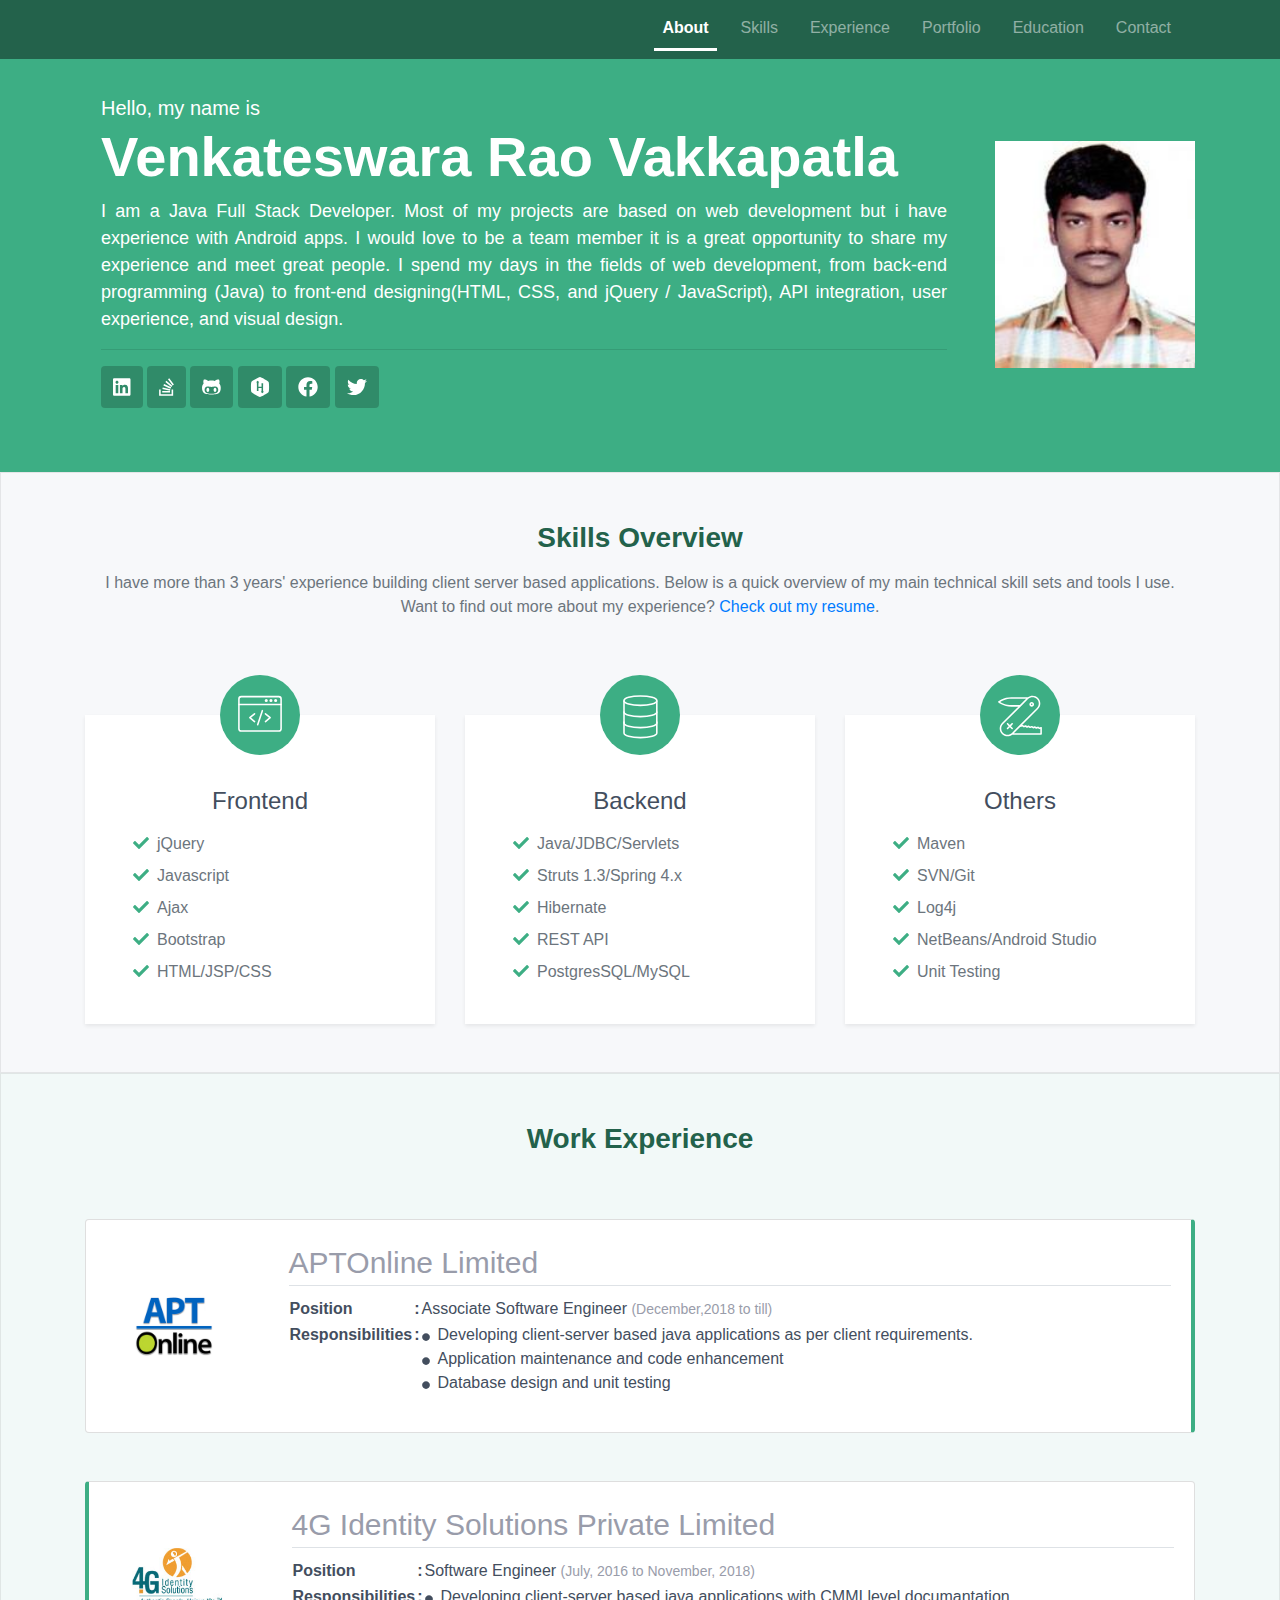
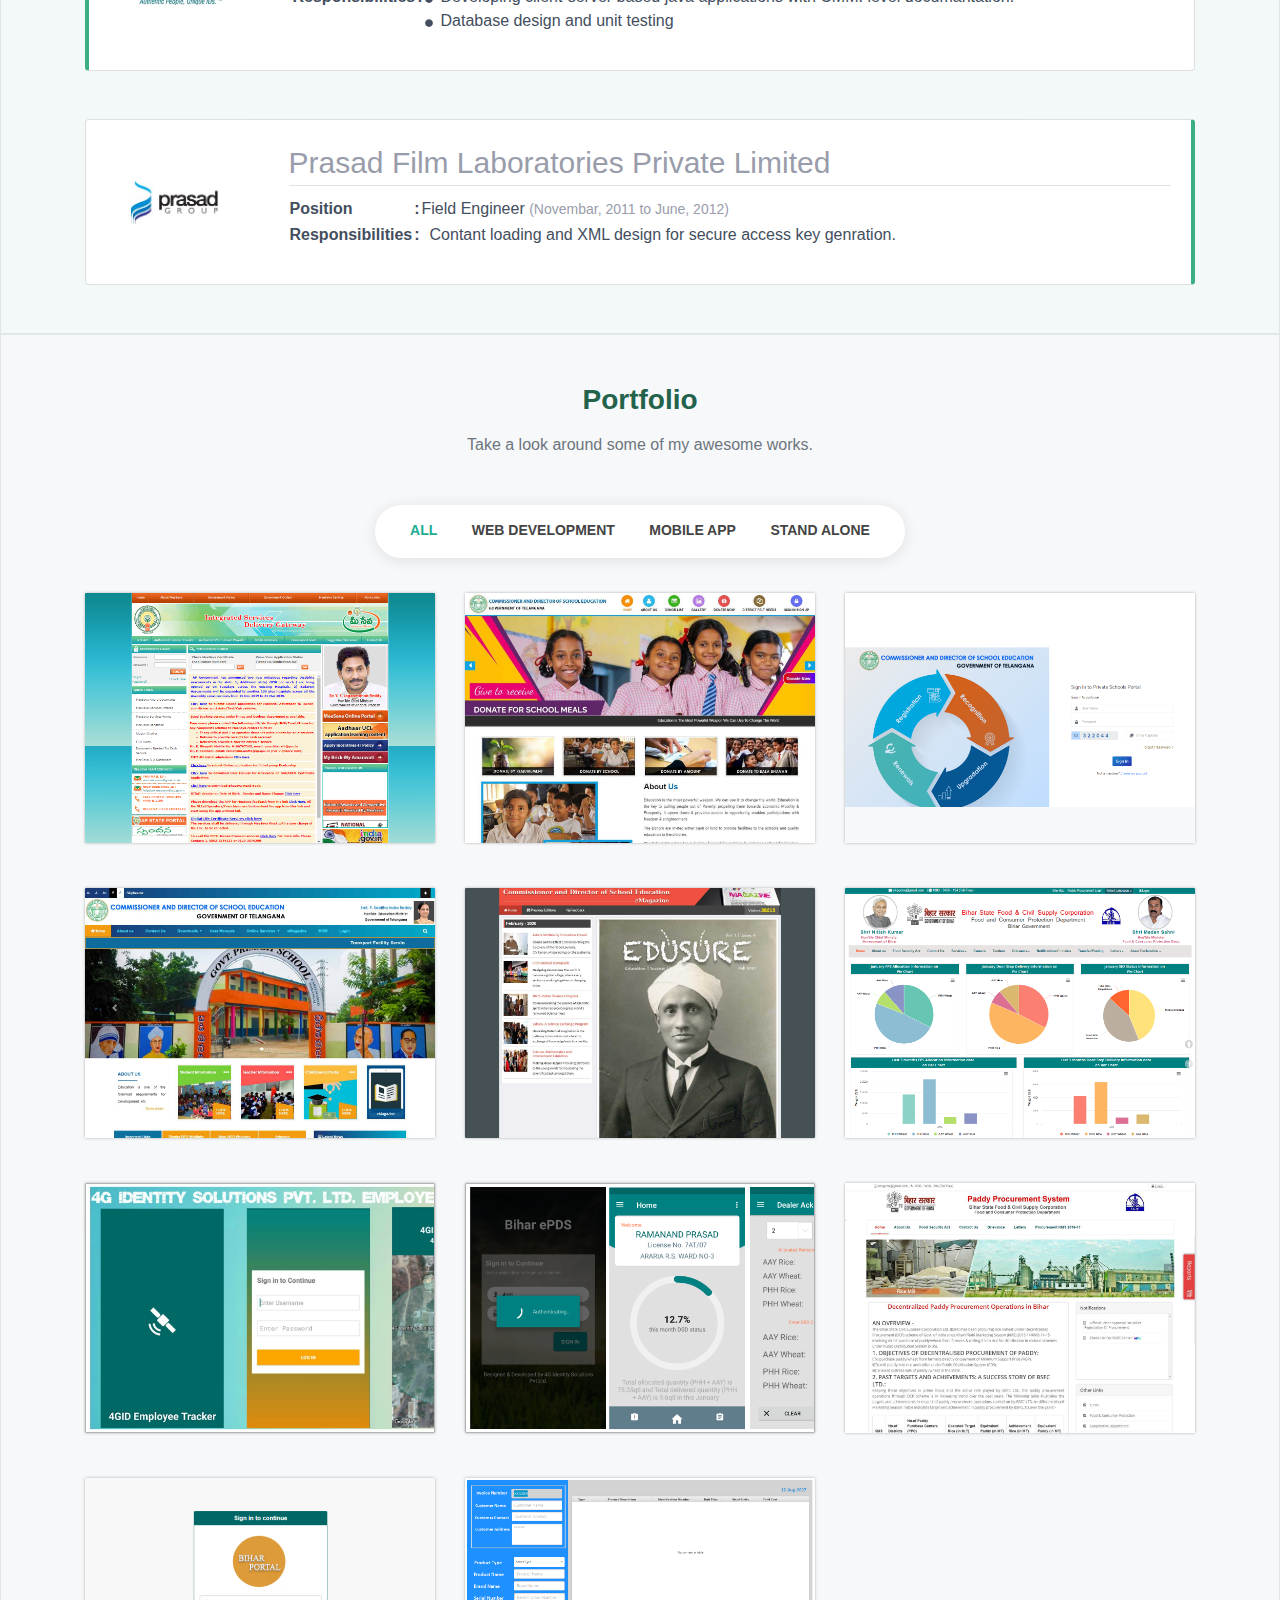
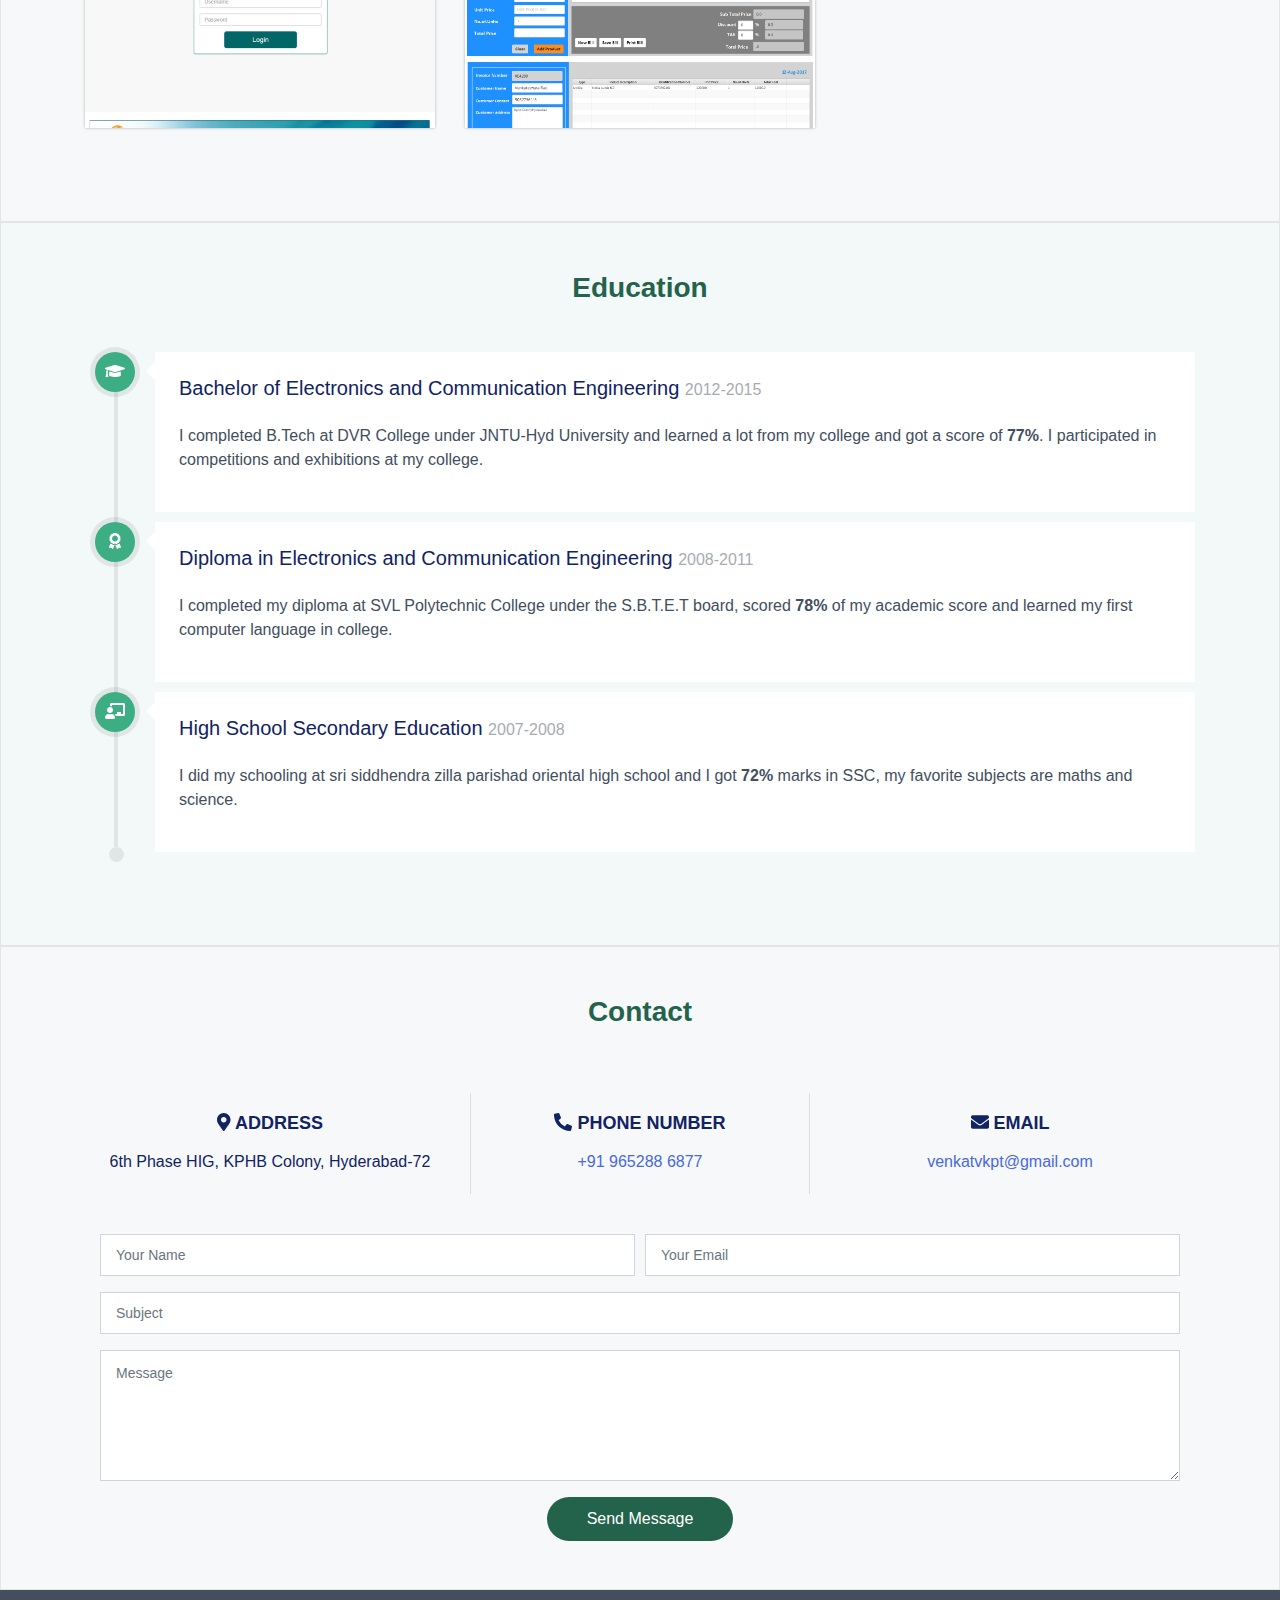
==== index.html @ 672f237b "Online CV 2.0" ====
<!DOCTYPE html>
<html lang="en">
   <head>
      <meta charset="utf-8">
      <meta name="viewport" content="width=device-width, initial-scale=1, shrink-to-fit=no">
      <meta name="description" content="">
      <meta name="author" content="">
      <title>Venkateswara Rao | Java Developer</title>
      <link rel="shortcut icon" href="resources/img/favicon.ico">
      <!-- Bootstrap core CSS -->
      <link href="resources/css/bootstrap.min.css" rel="stylesheet">
      <!-- Custom style -->
      <link href="resources/css/portfolio.css" rel="stylesheet">
      <link href="resources/css/all.min.css" rel="stylesheet">
   </head>
   <body cz-shortcut-listen="true">
      <!-- Navigation Main Header-->
      <nav class="navbar navbar-expand-lg navbar-dark vr-header-drak fixed-top">
         <div class="container">
            <a class="navbar-brand" href="#"></a>
            <button class="navbar-toggler" type="button" data-toggle="collapse" data-target="#navbarResponsive" aria-controls="navbarResponsive" aria-expanded="false" aria-label="Toggle navigation">
            <i class="fas fa-align-left"></i>
            </button>
            <div class="collapse navbar-collapse" id="navbarResponsive">
               <ul class="navbar-nav ml-auto" id="top-menu">
                  <li class="nav-item active  mr-lg-3">
                     <a class="nav-link" href="#about">About
                     </a>
                  </li>
                  <li class="nav-item  mr-lg-3">
                     <a class="nav-link" href="#skills">Skills</a>
                  </li>
                  <li class="nav-item  mr-lg-3">
                     <a class="nav-link" href="#experience">Experience</a>
                  </li>
                  <li class="nav-item  mr-lg-3">
                     <a class="nav-link" href="#portfolio">Portfolio</a>
                  </li>
                  <li class="nav-item  mr-lg-3">
                     <a class="nav-link" href="#education">Education</a>
                  </li>
                  <li class="nav-item  mr-lg-3">
                     <a class="nav-link" href="#contact">Contact</a>
                  </li>
               </ul>
            </div>
         </div>
      </nav>
      <!-- end: Navigation Main Header-->
      <header class="py-5 bg-image-full vr-about-platform" id="about">
         <div class="container">
            <div class="profile-teaser media flex-column flex-md-row">
               <div class="media-body text-center text-md-left mr-5 ml-3">
                  <div class="lead">Hello, my name is</div>
                  <h2 class="mt-0 display-4 font-weight-bold">Venkateswara Rao Vakkapatla</h2>
                  <div class="bio mb-3 ">I am a Java Full Stack Developer. Most of my projects are based on web development but i have experience with Android apps. I would love to be a team member it is a great opportunity to share my experience and meet great people. I spend my days in the fields of web development, from back-end programming (Java) to front-end designing(HTML, CSS, and jQuery / JavaScript), API integration, user experience, and visual design.
                  </div>
                  <!--//bio
                     <a class="vr-btn-on-bg btn font-weight-bold vr-btn-cta mb-3 " href="contact.html">Download CV</a>-->
                  <hr>
                  <a title="@Linkedin" class="vr-btn-on-bg btn font-weight-bold vr-btn-cta mb-3 icon linkedin" href="https://www.linkedin.com/in/venkateswara-rao-vakkapatla-544206109/" target="_blank"><i class="fab fa-linkedin"></i></a>
                  <a title="@Stack Overflow" class="vr-btn-on-bg btn font-weight-bold vr-btn-cta mb-3 icon stack-overflow" href="https://stackoverflow.com/users/6750645/venki-war" target="_blank"><i class="fab fa-stack-overflow"></i></a>
                  <a title="@Github" class="vr-btn-on-bg btn font-weight-bold vr-btn-cta mb-3 icon github" href="https://github.com/venkatvkpt" target="_blank"><i class="fab fa-github-alt" ></i></a>		
                  <a title="@Hackerrank" class="vr-btn-on-bg btn font-weight-bold vr-btn-cta mb-3 icon " href="https://www.hackerrank.com/venkatvkpt" target="_blank"><i class="fab fa-hackerrank"></i></a>
                  <a title="@Facebook" class="vr-btn-on-bg btn font-weight-bold vr-btn-cta mb-3 icon facebook" href="https://www.facebook.com/venky.vakkapatla" target="_blank"><i class="fab fa-facebook"></i></a>
                  <a title="@Twitter" class="vr-btn-on-bg btn font-weight-bold vr-btn-cta mb-3 icon twitter" href="https://twitter.com/venkatkcpd" target="_blank"><i class="fab fa-twitter"></i></a>
               </div>
               <!--//media-body-->
               <img class="img-fluid d-block mx-auto mt-5" src="resources/img/pic.jpg" width="200" alt="">
            </div>
            <!--//profile-teaser-->        
         </div>
         <!--//container-->
      </header>
      <section class="skills-section section py-5 section-oth-bg" id="skills" >
         <div class="container">
            <h3 class="section-title font-weight-bold text-center mb-3">Skills Overview</h3>
            <div class="section-intro mx-auto text-center mb-5 text-secondary">I have more than 3 years' experience building client server based applications. Below is a quick overview of my main technical skill sets and tools I use. Want to find out more about my experience? 
			<a href="resources/cv/VenkateswaraRao_Experienced_CV.pdf" target="_blank">Check out my resume</a>.</div>
            <div class="skills-blocks mx-auto pt-5">
               <div class="row">
                  <div class="skills-block col-12 col-lg-4 mb-5 mb-3 mb-lg-0">
                     <div class="skills-block-inner bg-white shadow-sm py-4 px-5 position-relative">
                        <h4 class="skills-cat text-center mb-3 mt-5">Frontend</h4>
                        <div class="skills-icon-holder position-absolute d-inline-block rounded-circle text-center">
                           <img class="skills-icon" src="resources/img/frontend-icon.svg">
                        </div>
                        <ul class="skills-list list-unstyled text-secondary">
                           <li class="mb-2"><i class="fas fa-check mr-2 text-primary"></i>jQuery</li>
                           <li class="mb-2"><i class="fas fa-check mr-2 text-primary"></i>Javascript</li>
                           <li class="mb-2"><i class="fas fa-check mr-2 text-primary"></i>Ajax</li>
                           <li class="mb-2"><i class="fas fa-check mr-2 text-primary"></i>Bootstrap</li>
                           <li class="mb-2"><i class="fas fa-check mr-2 text-primary"></i>HTML/JSP/CSS</li>
                        </ul>
                     </div>
                     <!--//skills-block-inner-->
                  </div>
                  <!--//skills-block-->
                  <div class="skills-block col-12 col-lg-4 mb-5 mb-3 mb-lg-0">
                     <div class="skills-block-inner bg-white shadow-sm py-4 px-5 position-relative">
                        <h4 class="skills-cat text-center mb-3 mt-5">Backend</h4>
                        <div class="skills-icon-holder position-absolute d-inline-block rounded-circle text-center">
                           <img class="skills-icon" src="resources/img/backend-icon.svg">
                        </div>
                        <ul class="skills-list list-unstyled text-secondary">
                           <li class="mb-2"><i class="fas fa-check mr-2 text-primary"></i>Java/JDBC/Servlets</li>
                           <li class="mb-2"><i class="fas fa-check mr-2 text-primary"></i>Struts 1.3/Spring 4.x</li>
                           <li class="mb-2"><i class="fas fa-check mr-2 text-primary"></i>Hibernate</li>
                           <li class="mb-2"><i class="fas fa-check mr-2 text-primary"></i>REST API</li>
                           <li class="mb-2"><i class="fas fa-check mr-2 text-primary"></i>PostgresSQL/MySQL</li>
                        </ul>
                     </div>
                     <!--//skills-block-inner-->
                  </div>
                  <!--//skills-block-->
                  <div class="skills-block col-12 col-lg-4">
                     <div class="skills-block-inner bg-white shadow-sm py-4 px-5 position-relative">
                        <h4 class="skills-cat text-center mb-3 mt-5">Others</h4>
                        <div class="skills-icon-holder position-absolute d-inline-block rounded-circle text-center">
                           <img class="skills-icon" src="resources/img/other-skills-icon.svg">
                        </div>
                        <ul class="skills-list list-unstyled text-secondary">
                           <li class="mb-2"><i class="fas fa-check mr-2 text-primary"></i>Maven</li>
                           <li class="mb-2"><i class="fas fa-check mr-2 text-primary"></i>SVN/Git</li>
                           <li class="mb-2"><i class="fas fa-check mr-2 text-primary"></i>Log4j</li>
                           <li class="mb-2"><i class="fas fa-check mr-2 text-primary"></i>NetBeans/Android Studio</li>
                           <li class="mb-2"><i class="fas fa-check mr-2 text-primary"></i>Unit Testing</li>
                        </ul>
                     </div>
                     <!--//skills-block-inner-->
                  </div>
                  <!--//skills-block-->
               </div>
               <!--//row-->
            </div>
         </div>
         <!--//container-->
      </section>
      <!--//skills-section-->
      <section class="wrk-section section py-5 section-alt-bg" id="experience">
         <div class="container">
            <h3 class="section-title font-weight-bold text-center mb-3">Work Experience</h3>
            <div class="mx-auto pt-5">
               <div class="card wrk-rgt-border wrk-card">
                  <div class="card-body">
                     <div class="row">
                        <div class="col-12 col-lg-1 img-center">
                           <a href="https://www.aponline.gov.in/" target="_blank">
                           <img width="80px" class="img-fluid d-block mx-auto img-shadow " src="resources/img/office_logo/apt_logo.png" alt=""></a>
                        </div>
                        <div class="col-12 col-lg-10 ml-3">
                           <div class="ofc-title">APTOnline Limited</div>
                           <div>
                              <table >
                                 <tr>
                                    <th>Position </th>
                                    <th> : </th>
                                    <td> Associate Software Engineer <span class="timeline">(December,2018 to till)</span> </td>
                                 <tr>
                                    <th valign="top">Responsibilities </th>
                                    <th valign="top"> : </th>
                                    <td>
                                       <ul class=" list-unstyled ">
                                          <li class="mb-0"><i class="fas fa-circle mr-2 " style="font-size:8px"></i>Developing client-server based java applications as per client requirements.</li>
                                          <li class="mb-0"><i class="fas fa-circle mr-2 " style="font-size:8px"></i>Application maintenance and code enhancement</li>
                                          <li class="mb-0"><i class="fas fa-circle mr-2 " style="font-size:8px"></i>Database design and unit testing</li>
                                       </ul>
                                    </td>
                              </table>
                           </div>
                        </div>
                     </div>
                  </div>
               </div>
               <!--//apt online details-->
               <div class="card mt-5 wrk-lft-border wrk-card">
                  <div class="card-body">
                     <div class="row">
                        <div class="col-12 col-lg-1 img-center">
                           <a href="https://4gid.com/" target="_blank">
                           <img  width="100px" class="img-fluid d-block mx-auto img-shadow" src="resources/img/office_logo/4gid_logo.jpg" alt=""></a>
                        </div>
                        <div class=" col-12 col-lg-10 ml-3">
                           <div class="ofc-title">4G Identity Solutions Private Limited</div>
                           <div>
                              <table >
                                 <tr>
                                    <th>Position </th>
                                    <th> : </th>
                                    <td> Software Engineer <span class="timeline">(July, 2016 to November, 2018)</span> </td>
                                 <tr>
                                    <th valign="top">Responsibilities </th>
                                    <th valign="top"> : </th>
                                    <td>
                                       <ul class=" list-unstyled ">
                                          <li class="mb-0"><i class="fas fa-circle mr-2 " style="font-size:8px"></i>Developing client-server based java applications with CMMI level documantation.</li>
                                          <li class="mb-0"><i class="fas fa-circle mr-2 " style="font-size:8px"></i>Database design and unit testing</li>
                                       </ul>
                                    </td>
                              </table>
                           </div>
                        </div>
                     </div>
                  </div>
               </div>
               <!--//4GID details-->
               <div class="card mt-5 wrk-rgt-border wrk-card">
                  <div class="card-body">
                     <div class="row">
                        <div class=" col-12 col-lg-1 img-center">
                           <a href="http://www.prasadcorp.com/" target="_blank">
                           <img  width="100px" class="img-fluid d-block mx-auto img-shadow" src="resources/img/office_logo/pxd_logo.jpg" alt=""></a>
                        </div>
                        <div class=" col-12 col-lg-10 ml-3">
                           <div class="ofc-title">Prasad Film Laboratories Private Limited</div>
                           <div>
                              <table >
                                 <tr>
                                    <th>Position </th>
                                    <th> : </th>
                                    <td>Field Engineer <span class="timeline">(Novembar, 2011 to June, 2012)</span></td>
                                 <tr>
                                    <th valign="top">Responsibilities </th>
                                    <th valign="top"> : </th>
                                    <td>
                                       <ul class=" list-unstyled ">
                                          <li class="mb-0"><i class="mr-2 " style="font-size:8px"></i>Contant loading and XML design for secure access key genration.</li>
                                       </ul>
                                    </td>
                              </table>
                           </div>
                        </div>
                     </div>
                  </div>
               </div>
               <!--//PXD details-->
            </div>
         </div>
         <!--//container-->
      </section>
      <!--//experience-section-->
      <!-- ======= Portfolio Section ======= -->
      <section class="projects-section section py-5 section-oth-bg portfolio" id="portfolio">
         <div class="container">
            <h3 class="section-title font-weight-bold text-center mb-3">Portfolio</h3>
            <div class="section-intro mx-auto text-center mb-5 text-secondary">Take a look around some of my awesome works.</div>
            <div class="row" data-aos="fade-up">
               <div class="col-lg-12 d-flex justify-content-center">
                  <ul id="portfolio-flters">
                     <li data-filter="*" class="filter-active">All</li>
                     <li data-filter=".filter-web">Web Development</li>
                     <li data-filter=".filter-app">Mobile App</li>
                     <li data-filter=".filter-stand">Stand Alone</li>
                  </ul>
               </div>
            </div>
            <div class="row portfolio-container" data-aos="fade-up">
               <div class="row" >
                  <div class="col-sm-6 col-md-4 col-xs-12 portfolio-item filter-web" onclick="openProjectModel('workeDistrict')">
                     <div class=" scaler-blink scale-anm " >
                        <div id="EDS" class="screen box1" data-duration="500">
                           <img src="resources/img/portofilo/MSED.png" alt="Meeseva">
                           <h3 class="title" >eDistrict (Meeseva)</h3>
                           <ul class="icon">
                              <li><a onclick="openProjectModel('workeDistrict')" title="Click here for view info"><i class="fa fa-search"></i></a></li>
                           </ul>
                        </div>
                     </div>
                  </div>
                  <div class="col-sm-6 col-md-4 col-xs-12 portfolio-item filter-web" onclick="openProjectModel('workCSRISR')" >
                     <div class="scaler-blink scale-anm ">
                        <div class="screen box1" id="CSR" data-duration="8000">
                           <img src="resources/img/portofilo/ISRCSR.jpg" alt="CSR ISR">
                           <h3 class="title" >CSR ISR (Donor Corner)</h3>
                           <ul class="icon">
                              <li><a onclick="openProjectModel('workCSRISR')" title="Click here for view info"><i class="fa fa-search"></i></a></li>
                           </ul>
                        </div>
                     </div>
                  </div>
                  <div class="col-sm-6 col-md-4 col-xs-12 portfolio-item filter-web" onclick="openProjectModel('workPSP')">
                     <div class="scaler-blink scale-anm">
                        <div class="screens box1" id="PSP" data-duration="500">
                           <img src="resources/img/portofilo/PSP.png" alt="PSP">
                           <h3 class="title" >Private School Permissions</h3>
                           <ul class="icon">
                              <li><a onclick="openProjectModel('workPSP')" title="Click here for view info"><i class="fa fa-search"></i></a></li>
                           </ul>
                        </div>
                     </div>
                  </div>
               </div>
               <div class="row" >
                  <div class="col-sm-6 col-md-4 col-xs-12 portfolio-item filter-web" onclick="openProjectModel('workTIS')">
                     <div class=" scaler-blink scale-anm ">
                        <div class="screens box1" id="TIS" data-duration="500">
                           <img src="resources/img/portofilo/TIS.jpg" alt="TIS">
                           <h3 class="title" >Teachers Information System</h3>
                           <ul class="icon">
                              <li><a onclick="openProjectModel('workTIS')" title="Click here for view info"><i class="fa fa-search"></i></a></li>
                           </ul>
                        </div>
                     </div>
                  </div>
                  <div class="col-sm-6 col-md-4 col-xs-12 portfolio-item filter-web" onclick="openProjectModel('workEMZ')">
                     <div class=" scaler-blink scale-anm ">
                        <div class="screen box1" id="EMZ" data-duration="500">
                           <img src="resources/img/portofilo/EMZ.jpg" alt="eMagazine">
                           <h3 class="title" >eMagazine</h3>
                           <ul class="icon">
                              <li><a onclick="openProjectModel('workEMZ')" title="Click here for view info"><i class="fa fa-search"></i></a></li>
                           </ul>
                        </div>
                     </div>
                  </div>
                  <!-- 4G Work-->
                  <div class="col-sm-6 col-md-4 col-xs-12 portfolio-item filter-web" onclick="openProjectModel('workEPDS')" >
                     <div class="scaler-blink scale-anm ">
                        <div class="screen box1" id="EPDS" data-duration="2500">
                           <img src="resources/img/portofilo/EPDS.png" alt="EPDS">
                           <h3 class="title" >ePDS</h3>
                           <ul class="icon">
                              <li><a onclick="openProjectModel('workEPDS')" title="Click here for view info"><i class="fa fa-search"></i></a></li>
                           </ul>
                        </div>
                     </div>
                  </div>
               </div>
               <div class="row" >
                  <div class="col-sm-6 col-md-4 col-xs-12 portfolio-item filter-app" onclick="openProjectModel('workTrackAPP')">
                     <div class="scaler-blink scale-anm ">
                        <div class="scn-hrntl box1" id="TRKAA" data-duration="2500">
                           <img src="resources/img/portofilo/TRACKAPP.jpg" alt="Track Android App" />
                           <h3 class="title" >Tracking Android App</h3>
                           <ul class="icon">
                              <li><a onclick="openProjectModel('workTrackAPP')" title="Click here for view info"><i class="fa fa-search"></i></a></li>
                           </ul>
                        </div>
                     </div>
                  </div>
                  <div class="col-sm-6 col-md-4 col-xs-12 portfolio-item filter-app" onclick="openProjectModel('workPDSAPP')">
                     <div class="scaler-blink scale-anm ">
                        <div class="scn-hrntl box1" id="EPDSAA" data-duration="2500">
                           <img src="resources/img/portofilo/PDSAPP.png" alt="ePDS Android App" />
                           <h3 class="title" >ePDS Android App</h3>
                           <ul class="icon">
                              <li><a onclick="openProjectModel('workPDSAPP')" title="Click here for view info"><i class="fa fa-search"></i></a></li>
                           </ul>
                        </div>
                     </div>
                  </div>
                  <div class="col-sm-6 col-md-4 col-xs-12 portfolio-item filter-web" onclick="openProjectModel('workPPS')">
                     <div class="scaler-blink scale-anm ">
                        <div class="screen box1" id="PPS" data-duration="4000">
                           <img src="resources/img/portofilo/PPS.jpg" alt="PPS">
                           <h3 class="title" >Paddy Procurement</h3>
                           <ul class="icon">
                              <li><a onclick="openProjectModel('workPPS')" title="Click here for view info"><i class="fa fa-search"></i></a></li>
                           </ul>
                        </div>
                     </div>
                  </div>
               </div>
               <div class="row" >
                  <div class="col-sm-6 col-md-4 col-xs-12 portfolio-item filter-web" onclick="openProjectModel('workEMS')" >
                     <div class="scaler-blink scale-anm ">
                        <div class="screen box1" id="EMS" data-duration="3000">
                           <img src="resources/img/portofilo/EMS.png" alt="EMS">
                           <h3 class="title" >Employee Management</h3>
                           <ul class="icon">
                              <li><a onclick="openProjectModel('workEMS')" title="Click here for view info"><i class="fa fa-search"></i></a></li>
                           </ul>
                        </div>
                     </div>
                  </div>
                  <div class="col-sm-6 col-md-4 col-xs-12 portfolio-item filter-stand" onclick="openProjectModel('WorkBillSoftware')">
                     <div class=" scaler-blink scale-anm">
                        <div class="screen box1" id="EMS" data-duration="7000">
                           <img src="resources/img/portofilo/BillManager.png"	alt="Billing Software">
                           <h3 class="title" >Billing Software</h3>
                           <ul class="icon">
                              <li><a onclick="openProjectModel('WorkBillSoftware')" title="Click here for view info"><i class="fa fa-search"></i></a></li>
                           </ul>
                        </div>
                     </div>
                  </div>
               </div>
            </div>
         </div>
      </section>
      <!-- start POPUP Div Tags -->
      <!-- start POPUP Work -->
      <div id="projectModel" class="overlay closeWork">
         <!--start Work Info-->
         <a href="javascript:void(0)" class="closebtn" onclick="closeNav()">&times;</a>
         <div class="overlay-content">
            <!-- start overlay-content -->
            <!---  Info -->
            <div class="col-xs-12 portTitle">
               <!-- start portTitle -->
               <h3 class="margin-b-5">
                  <div id="proTitle"></div>
               </h3>
            </div>
            <div class="col-xs-12 portDesc text-justify">
               <!-- start portDesc -->
               <div id="projectDesc"></div>
            </div>
            <div class="col-xs-12 ">
               <!-- start myWork -->
               <span class="resp">My WORK</span>
               <div id="projectWork"></div>
            </div>
            <div class="col-xs-12 ">
               <!-- start technologies -->
               <span class="resp">TECHNOLOGIES</span>
               <div class="list-inline work-popup-tag" style="padding-left: 50px">
                  <div id="projectTechnology"></div>
               </div>
            </div>
            <div class="col-xs-12 portinfo">
               <!-- start Footer portInfo link -->
               <span class="margin-b-5 port-info">
                  <strong>Client:</strong> 
                  <info id="client"></info>
               </span>
               <span class="margin-b-5 port-info">
                  <strong>Duration:</strong> 
                  <info id="duration"></info>
               </span>
               <span class="margin-b-5 port-info">
                  <strong>Team Size:</strong> 
                  <info id="size"></info>
               </span>
               <span class="margin-b-5 port-info">
                  <strong>Role:</strong> 
                  <info id="role"></info>
               </span>
            </div>
            <div class="col-xs-12 portsitelink">
               <div id="webLink" class="mb-3"></div>
               <br>
            </div>
            <!---end Footer portInfo link-->
         </div>
         <!-- end overlay-content -->
      </div>
      <!-- end POPUP Work -->
      <!-- end POPUP Div Tags -->
      <!-- End Portfolio Section -->
      <section class="wrk-section section py-5 section-alt-bg" id="education">
         <div class="container">
         
         <h3 class="section-title font-weight-bold text-center mb-5">Education</h3>
         <div class="timeline-centered">
            <article class="timeline-entry animate-box fadeInLeft animated" data-animate-effect="fadeInLeft">
               <div class="timeline-entry-inner">
                  <div class="timeline-icon color-1">
                     <i class="fas fa-graduation-cap"></i>
                  </div>
                  <div class="timeline-label">
                     <h2 class="mb-4"><a>Bachelor of Electronics and Communication Engineering</a> <span>2012-2015</span></h2>
                     <p>I completed B.Tech at DVR College under JNTU-Hyd University and learned a lot from my college and got a score of <b>77%</b>. I participated in competitions and exhibitions at my college.</p>
                  </div>
               </div>
            </article>
            <article class="timeline-entry animate-box" data-animate-effect="fadeInRight">
               <div class="timeline-entry-inner">
                  <div class="timeline-icon color-2">
                     <i class="fas fa-award"></i>
                  </div>
                  <div class="timeline-label">
                     <h2 class="mb-4"><a >Diploma in Electronics and Communication Engineering</a> <span>2008-2011</span></h2>
                     <p>I completed my diploma at SVL Polytechnic College under the S.B.T.E.T board, scored <b>78%</b> of my academic score and learned my first computer language in college.</p>
                  </div>
               </div>
            </article>
            <article class="timeline-entry animate-box" data-animate-effect="fadeInLeft">
               <div class="timeline-entry-inner">
                  <div class="timeline-icon color-3">
                     <i class="fas fa-chalkboard-teacher"></i>
                  </div>
                  <div class="timeline-label">
                     <h2 class="mb-4"><a >High School Secondary Education</a> <span>2007-2008</span></h2>
                     <p>I did my schooling at sri siddhendra zilla parishad oriental high school and I got <b>72%</b> marks in SSC, my favorite subjects are maths and science.</p>
                  </div>
               </div>
            </article>
            <article class="timeline-entry begin animate-box" data-animate-effect="fadeInBottom">
               <div class="timeline-entry-inner">
                  <div class="timeline-icon color-none"></div>
               </div>
            </article>
         </div>
      </section>
      <!--//education-section-->
      <section class="wrk-section section py-5 section-oth-bg portfolio" id="contact">
         <div class="container">
         <h3 class="section-title font-weight-bold text-center mb-3">Contact</h3>
         <div class="mx-auto pt-5">
            <div class="container">
               <div class="row contact-info">
                  <div class="col-md-4">
                     <div class="contact-address">
                        <i class="ion-ios-location-outline"></i>
                        <h3><i class="fas fa-map-marker-alt"></i> Address</h3>
                        <address>6th Phase HIG, KPHB Colony, Hyderabad-72</address>
                     </div>
                  </div>
                  <div class="col-md-4">
                     <div class="contact-phone">
                        <i class="ion-ios-telephone-outline"></i>
                        <h3><i class="fas fa-phone-alt"></i> Phone Number</h3>
                        <p><a href="tel:+919652886877">+91 965288 6877</a></p>
                     </div>
                  </div>
                  <div class="col-md-4">
                     <div class="contact-email">
                        <i class="ion-ios-email-outline"></i>
                        <h3><i class="fas fa-envelope"></i> Email</h3>
                        <p><a href="mailto:venkatvkpt@gmail.com">venkatvkpt@gmail.com</a></p>
                     </div>
                  </div>
               </div>
               <div class="form">
                  <form action="https://formspree.io/venkatvkpt@gmail.com" name="sentMessage" id="contactForm" novalidate method="post" role="form" class="php-email-form">
                     <div class="form-row">
                        <div class="form-group col-md-6">
                           <input type="text" name="name" class="form-control" id="name" placeholder="Your Name" data-rule="minlen:4" data-msg="Please enter at least 4 chars" />
                           <div class="validate"></div>
                        </div>
                        <div class="form-group col-md-6">
                           <input type="email" class="form-control" name="email" id="email" placeholder="Your Email" data-rule="email" data-msg="Please enter a valid email" />
                           <div class="validate"></div>
                        </div>
                     </div>
                     <div class="form-group">
                        <input type="text" class="form-control" name="subject" id="subject" placeholder="Subject" data-rule="minlen:4" data-msg="Please enter at least 8 chars of subject" />
                        <div class="validate"></div>
                     </div>
                     <div class="form-group">
                        <textarea class="form-control" name="message" id="message" rows="5" data-rule="required" data-msg="Please write something for me" placeholder="Message"></textarea>
                        <div class="validate"></div>
                     </div>
                     <div class="mb-3">
                        <div class="loading">Loading</div>
                        <div class="error-message"></div>
                        <div class="sent-message">Your message has been sent. Thank you!</div>
                     </div>
                     <div class="text-center"><button type="submit" >Send Message</button></div>
                  </form>
               </div>
            </div>
         </div>
         <!--//container-->
      </section>
      <!--//contact-section-->
      <footer class="footer text-light text-center py-2">
         <small class="copyright">Last updated @ March 2020</small>
      </footer>
      <!-- Bootstrap core JavaScript -->
      <script src="resources/js/jquery.min.js"></script>
      <script src="resources/js/bootstrap.bundle.min.js"></script>
      <script src="resources/js/all.min.js"></script> 
      <script src="resources/js/isotope.pkgd.min.js"></script>
      <script src="resources/js/jquery-image-scroll.min.js" type="text/javascript"></script>
      <script src="resources/js/portfoilo_models.js" type="text/javascript"></script>
      <script src="resources/js/portfolio.min.js"></script>
      <script src="resources/js/contact_me.min.js" type="text/javascript"></script>
   </body>
</html>
---- resources/css/portfolio.css ----
html {
	font-family: sans-serif;
	line-height: 1.15;
	-webkit-text-size-adjust: 100%;
	-webkit-tap-highlight-color: rgba(0, 0, 0, 0)
}

body {
	padding-top: 45px;
	margin: 0;
	font-family: -apple-system, BlinkMacSystemFont, "Segoe UI", Roboto, "Helvetica Neue", Arial, "Noto Sans", sans-serif, "Apple Color Emoji", "Segoe UI Emoji", "Segoe UI Symbol", "Noto Color Emoji";
	font-size: 1rem;
	font-weight: 400;
	line-height: 1.5;
	color: #434E5E;
	text-align: left;
	background-color: #fff
}

body::-webkit-scrollbar-track {
	-webkit-box-shadow: inset 0 0 6px rgba(0, 0, 0, 0.3);
	background-color: #F5F5F5;
}

body::-webkit-scrollbar {
	width: 10px;
	background-color: #F5F5F5;
}

body::-webkit-scrollbar-thumb {
	background-color: #3DAE84;
	background-image: -webkit-linear-gradient(90deg, #3DAE84 25%, transparent 25%, transparent 50%, #3DAE84 30%, #23624B 58%, #23624B 75%, #23624B)
}
.navbar-dark .navbar-toggler {
    color: white;
    border-color: rgba(255,255,255,.1);
}
.section {
	padding: 0px;
	margin: 0px;
	border: 1px solid rgba(0, 0, 0, .075);
}

.section-title {
	color: #23624B!important;
}

.section-alt-bg {
	background-color: #f2f9f8 !important;
}

.section-oth-bg {
	background: #F7F8FA;
}

#top-menu li.active a {
	border-bottom: 3px solid #fff;
	color: #fff;
	font-weight: 600;
}

.vr-header-drak {
	background-color: #23624B!important;
	color: #F7F9FB !important;
}

.vr-about-platform {
	background-color: #3DAE84 !important;
}

.vr-name-font {
	font-weight: 700 !important;
	font-size: 3.5rem !important;
	line-height: 1.2;
}

.profile-teaser {
	color: #fff!important;
	-webkit-tap-highlight-color: rgba(0, 0, 0, 0);
}

.bio {
	text-align: justify;
	font-size: 18px;
}

a.vr-btn-on-bg,
.vr-btn-on-bg {
	background: rgba(0, 0, 0, 0.2);
	color: #fff;
	border: none
}

a.vr-btn-on-bg:hover,
a.vr-btn-on-bg:focus,
a.vr-btn-on-bg:active,
.vr-btn-on-bg:hover,
.vr-btn-on-bg:focus,
.vr-btn-on-bg:active {
	background: rgba(0, 0, 0, 0.4);
	border-color: transparent;
	border: none;
	color: #fff
}

.linkedin:hover,
.linkedin:focus,
.linkedin:active {
	background: #0077B5 !important;
	color: #fff
}

.stack-overflow:hover,
.stack-overflow:focus,
.stack-overflow:active {
	background: #F48024 !important;
	color: #fff
}

.github:hover,
.github:focus,
.github:active {
	background: #333 !important;
	color: #fff
}

.hackerrank:hover,
.hackerrank:focus,
.hackerrank:active {
	background: #1ba94c !important;
	color: #fff
}

.facebook:hover,
.facebook:focus,
.facebook:active {
	background: #3b5999 !important;
	color: #fff
}

.twitter:hover,
.twitter:focus,
.twitter:active {
	background: #55acee !important;
	color: #fff
}

.icon {
	font-size: 20px;
}

.skills-icon-holder {
	background: #3DAE84;
	width: 80px;
	height: 80px;
	padding-top: 1.25rem;
	top: -40px;
	left: 50%;
	margin-left: -40px
}

.text-primary {
	color: #3DAE84!important;
}

.wrk-lft-border {
	border-left: 4px solid #3DAE84;
}

.wrk-rgt-border {
	border-right: 4px solid #3DAE84;
}

.wrk-card {
	cursor: default;
}

.timeline {
	color: #999caa;
	font-size: 14px;
}

.ofc-title {
	display: block;
	font-size: 30px;
	color: #999caa;
	margin-bottom: 10px;
	font-weight: 500;
	border-bottom: 1px solid #dee2e6;
}

.img-center {
	margin: 0 auto;
	position: relative;
}

.img-shadow:hover {
	cursor: pointer;
	box-shadow: 0 0 11px rgba(33, 33, 33, .2);
}

.img-center img {
	position: absolute;
	bottom: 0;
	left: 0;
	right: 0;
	top: 0;
	margin: auto;
	max-width: 100%;
	max-height: 100%;
}


/*--------------------------------------------------------------
# Portfolio
--------------------------------------------------------------*/

.portfolio .portfolio-item {
	margin-bottom: 30px;
}

.portfolio #portfolio-flters {
	padding: 0;
	margin: 0 auto 35px auto;
	list-style: none;
	text-align: center;
	background: #fff;
	box-shadow: 0px 2px 15px rgba(0, 0, 0, 0.1);
	border-radius: 50px;
	padding: 8px 20px;
}

.portfolio #portfolio-flters li {
	cursor: pointer;
	display: inline-block;
	padding: 10px 15px 8px 15px;
	font-size: 14px;
	font-weight: 600;
	line-height: 1;
	text-transform: uppercase;
	color: #444444;
	margin-bottom: 5px;
	transition: all 0.3s ease-in-out;
}

.portfolio #portfolio-flters li:hover,
.portfolio #portfolio-flters li.filter-active {
	color: #1bac91;
}

.portfolio #portfolio-flters li:last-child {
	margin-right: 0;
}

.label {
	font-family: Lato, 'Helvetica Neue', Helvetica, Arial, sans-serif;
	color: white;
}

.label-primary {
	background-color: #3dae84;
}

.label {
	display: inline;
	padding: .2em .6em .3em;
	font-size: 75%;
	font-weight: 700;
	line-height: 1;
	color: #fff;
	text-align: center;
	white-space: nowrap;
	vertical-align: baseline;
	border-radius: .25em;
}


/*--------------------------------------------------------------
# Contact Section
--------------------------------------------------------------*/

#contact {
	padding: 60px 0;
}

#contact .contact-info {
	margin-bottom: 20px;
	text-align: center;
}

#contact .contact-info address,
#contact .contact-info p {
	margin-bottom: 0;
	color: #112363;
}

#contact .contact-info h3 {
	font-size: 18px;
	margin-bottom: 15px;
	font-weight: bold;
	text-transform: uppercase;
	color: #112363;
}

#contact .contact-info a {
	color: #4869df;
}

#contact .contact-info a:hover {
	color: #23624B;
}

#contact .contact-address,
#contact .contact-phone,
#contact .contact-email {
	margin-bottom: 20px;
}

@media (min-width: 768px) {
	#contact .contact-address,
	#contact .contact-phone,
	#contact .contact-email {
		padding: 20px 0;
	}
}

@media (min-width: 768px) {
	#contact .contact-phone {
		border-left: 1px solid #ddd;
		border-right: 1px solid #ddd;
	}
}

#contact .php-email-form .validate {
	display: none;
	color: red;
	margin: 0 0 15px 0;
	font-weight: 400;
	font-size: 13px;
}

#contact .php-email-form .error-message {
	display: none;
	color: #fff;
	background: #ed3c0d;
	text-align: center;
	padding: 15px;
	font-weight: 600;
}

#contact .php-email-form .sent-message {
	display: none;
	color: #fff;
	background: #18d26e;
	text-align: center;
	padding: 15px;
	font-weight: 600;
}

#contact .php-email-form .loading {
	display: none;
	background: #fff;
	text-align: center;
	padding: 15px;
}

#contact .php-email-form .loading:before {
	content: "";
	display: inline-block;
	border-radius: 50%;
	width: 24px;
	height: 24px;
	margin: 0 10px -6px 0;
	border: 3px solid #18d26e;
	border-top-color: #eee;
	-webkit-animation: animate-loading 1s linear infinite;
	animation: animate-loading 1s linear infinite;
}

#contact .php-email-form input,
#contact .php-email-form textarea {
	border-radius: 0;
	box-shadow: none;
	font-size: 14px;
}

#contact .php-email-form input::focus,
#contact .php-email-form textarea::focus {
	background-color: #23624B;
}

#contact .php-email-form input {
	padding: 20px 15px;
}

#contact .php-email-form textarea {
	padding: 12px 15px;
}

#contact .php-email-form button[type="submit"] {
	background: #23624B;
	border: 0;
	padding: 10px 40px;
	color: #fff;
	transition: 0.4s;
	border-radius: 50px;
	cursor: pointer;
}

#contact .php-email-form button[type="submit"]:hover {
	background: #3DAE84;
}

.footer {
	background: #434E5E
}

.screen,
.screens {
	display: block;
	height: 250px;
	overflow: hidden;
	position: relative;
	border-radius: 1px;
	margin: 0 auto;
	cursor: pointer;
	box-shadow: 0 0 5px rgba(0, 0, 0, 0.15);
	margin-bottom: 15px
}

.screen img,
.screens img {
	max-width: 100%;
	height: auto;
	position: absolute;
	z-index: 0;
	margin: auto;
	left: 0;
	right: 0
}

.overlay {
	height: 100%;
	width: 100%;
	display: none;
	position: fixed;
	top: 0;
	left: 0;
	background-color: #fff;
	z-index: 1033
}

.overlay-content {
	position: relative;
	top: 15%;
	width: 100%;
	margin-top: 30px
}

.overlay .closebtn {
	position: absolute;
	top: 20px;
	right: 45px;
	font-size: 60px;
	color: #3DAE84;
}

@media screen and (max-height: 450px) {
	.overlay a {
		font-size: 20px
	}
	.overlay .closebtn {
		font-size: 40px;
		top: 15px;
		right: 35px
	}
}

.scn-hrntl {
	position: relative;
	float: left;
	overflow: hidden;
	width: 100%;
	box-shadow: 0 0 5px rgba(0, 0, 0, 0.15);
	height: 250px;
	border: 1px solid #b3b3b3;
	border-radius: 1px;
	cursor: pointer;
	margin-bottom: 15px
}

.scn-hrntl img {
	height: 100%;
	position: absolute;
	left: 0;
	-webkit-transition: all 3s ease-out;
	transition: all 3s ease-out
}

.scn-hrntl:hover img,
.scn-hrntl.hover img {
	-webkit-transform: translateX(-215px);
	transform: translateX(-215px)
}

.scale-anm {
	transform: scale(1)
}

.scaler-blink {}

.portTitle,
.portinfo {
	display: flex;
	justify-content: center
}

.portDesc {
	word-break: break-word;
	padding: 120px;
	padding-top: 17px;
	padding-bottom: 17px;
	font-size: 1.3em;
	text-align: center
}

.resp {
	font-size: 1.3em
}

.label {
	font-family: Lato, 'Helvetica Neue', Helvetica, Arial, sans-serif;
	color: white
}

.portinfo {
	padding-top: 40px;
	padding-bottom: 30px
}

.port-info {
	padding-right: 50px;
	color: black;
	font-family: Lato, 'Helvetica Neue', Helvetica, Arial, sans-serif
}

.portsitelink {
	display: flex;
	justify-content: center
}

.portlink {
	color: #17bed2;
	cursor: pointer
}

a.portlink:hover,
a.portlink:active {
	text-decoration: underline;
	cursor: pointer;
	color: #17bed2;
	font-size: 15px
}

.exp-label-header {
	font-weight: 700;
	color: #515769;
	line-height: 1.4;
	margin: 0 0 25px;
	font-size: 18px
}

.exp-label-body {
	color: #7a7a7a;
	font-size: 17px
}

.box1 .icon,
.box1 .title {
	margin: 0;
	position: absolute
}

.box1 {
	box-shadow: 0 0 3px rgba(0, 0, 0, .3);
	position: relative
}

.box1 .title {
	font-size: 19px;
	font-weight: 600;
	color: #fff;
	text-shadow: 0 0 1px #004cbf;
	bottom: 0px;
	opacity: 0;
	z-index: 2;
	transform: scale(0);
	transition: all .5s ease .2s
}

.box1:hover .title {
	opacity: 1;
	transform: scale(1)
}

.box1 .icon {
	padding: 7px 5px;
	list-style: none;
	background: #004cbf;
	border-radius: 0 0 0 10px;
	top: -100%;
	right: 0;
	z-index: 2;
	transition: all .3s ease .2s
}

.box1:hover .icon {
	top: 0
}

.box1 .icon li {
	display: block;
	margin: 10px 0
}

.box1 .icon li a {
	display: block;
	width: 35px;
	height: 35px;
	line-height: 35px;
	border-radius: 10px;
	font-size: 18px;
	color: #fff;
	transition: all .3s ease 0s
}

.box2 .icon li a,
.box3 .icon a:hover,
.box4 .icon li a:hover,
.box5 .icon li a,
.box6 .icon li a {
	border-radius: 50%
}

.box1 .icon li a:hover {
	color: #fff;
	box-shadow: 0 0 10px #000 inset, 0 0 0 3px #fff
}

@media only screen and (max-width:990px) {
	.box1 {
		margin-bottom: 30px
	}
}

.title {
	background: rgba(0, 0, 0, 0.5);
	width: 100%;
	padding: 10px;
}

#projectModel {
	overflow: auto;
}

.btn-disable {
	cursor: not-allowed !important;
	color: #f8f9fa !important;
	background-color: #adb5bd !important;
}

/*Education*/
 .timeline-centered {
	position: relative;
	margin-bottom: 30px
}

.timeline-centered:before,
.timeline-centered:after {
	content: " ";
	display: table
}

.timeline-centered:after {
	clear: both
}

.timeline-centered:before,
.timeline-centered:after {
	content: " ";
	display: table
}

.timeline-centered:after {
	clear: both
}

.timeline-centered:before {
	content: '';
	position: absolute;
	display: block;
	width: 4px;
	background: rgba(0, 0, 0, .075);
	top: 20px;
	bottom: 20px;
	margin-left: 29px
}

.timeline-centered .timeline-entry {
	position: relative;
	margin-top: 5px;
	margin-left: 30px;
	margin-bottom: 10px;
	clear: both
}

.timeline-centered .timeline-entry .timeline-entry-inner {
	position: relative;
	margin-left: -20px
}

.timeline-centered .timeline-entry .timeline-entry-inner .timeline-icon {
	display: block;
	width: 40px;
	height: 40px;
	background: #3DAE84 !important;
	-webkit-border-radius: 50%;
	-moz-border-radius: 50%;
	-ms-border-radius: 50%;
	border-radius: 50%;
	text-align: center;
	-moz-box-shadow: 0 0 0 5px rgba(0, 0, 0, .075);
	-webkit-box-shadow: 0 0 0 5px rgba(0, 0, 0, .075);
	box-shadow: 0 0 0 5px rgba(0, 0, 0, .075);
	line-height: 40px;
	float: left;
	color: #fff;
}

.timeline-centered .timeline-entry .timeline-entry-inner .timeline-icon i {
	color: #fff
}

.timeline-centered .timeline-entry .timeline-entry-inner .timeline-icon.color-2 {
	background: #ec5453
}

.timeline-centered .timeline-entry .timeline-entry-inner .timeline-icon.color-3 {
	background: #f9bf3f
}

.timeline-centered .timeline-entry .timeline-entry-inner .timeline-icon.color-4 {
	background: #a84cb8
}

.timeline-centered .timeline-entry .timeline-entry-inner .timeline-icon.color-5 {
	background: #2fa499
}

.timeline-centered .timeline-entry .timeline-entry-inner .timeline-icon.color-none {
	background: #e0e6e6 !important;
    width: 5px;
    height: 5px;
    margin-left: 19px;
    margin-top: -10px
}

.timeline-centered .timeline-entry .timeline-entry-inner .timeline-label {
	position: relative;
	background: #fff;
	padding: 1.5em;
	margin-left: 60px;
	-webkit-background-clip: padding-box;
	-moz-background-clip: padding;
	background-clip: padding-box
}

.timeline-centered .timeline-entry .timeline-entry-inner .timeline-label:after {
	content: '';
	display: block;
	position: absolute;
	width: 0;
	height: 0;
	border-style: solid;
	border-width: 9px 9px 9px 0;
	border-color: transparent #fff transparent transparent;
	left: 0;
	top: 10px;
	margin-left: -9px
}

.timeline-centered .timeline-entry .timeline-entry-inner .timeline-label p+p {
	margin-top: 15px
}

.timeline-centered .timeline-entry .timeline-entry-inner .timeline-label h2 {
	font-size: 20px;
	font-weight: 500
}

.timeline-centered .timeline-entry .timeline-entry-inner .timeline-label h2 a {
	color: #112363
}

.timeline-centered .timeline-entry .timeline-entry-inner .timeline-label h2 span {
	-webkit-opacity: .6;
	-moz-opacity: .6;
	opacity: .6;
	-ms-filter: alpha(opacity=60);
	filter: alpha(opacity=60);
	font-size: 16px;
	color: #6c757d;
}

.edu-title{
	line-height: 20px;
	 font-size: 24px;
    font-weight: 700;
	color:#112363 !important;
	
}
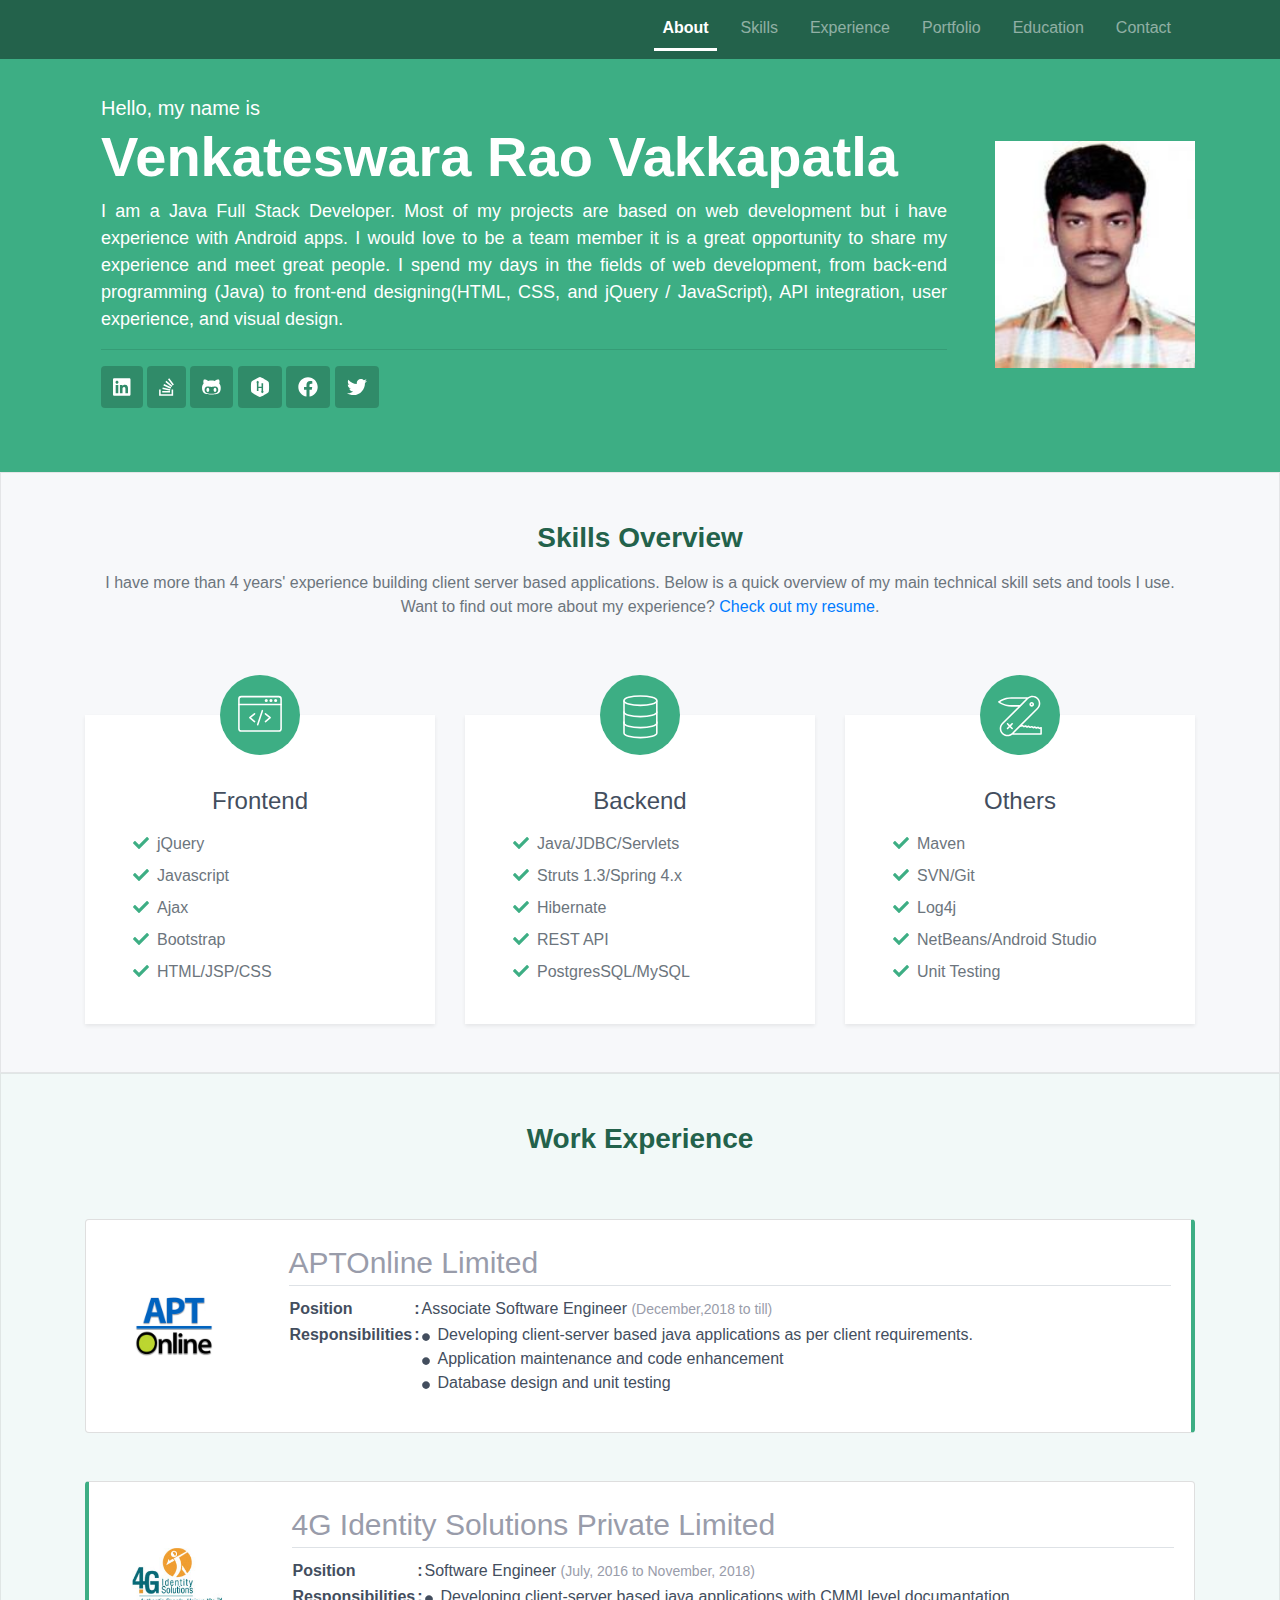
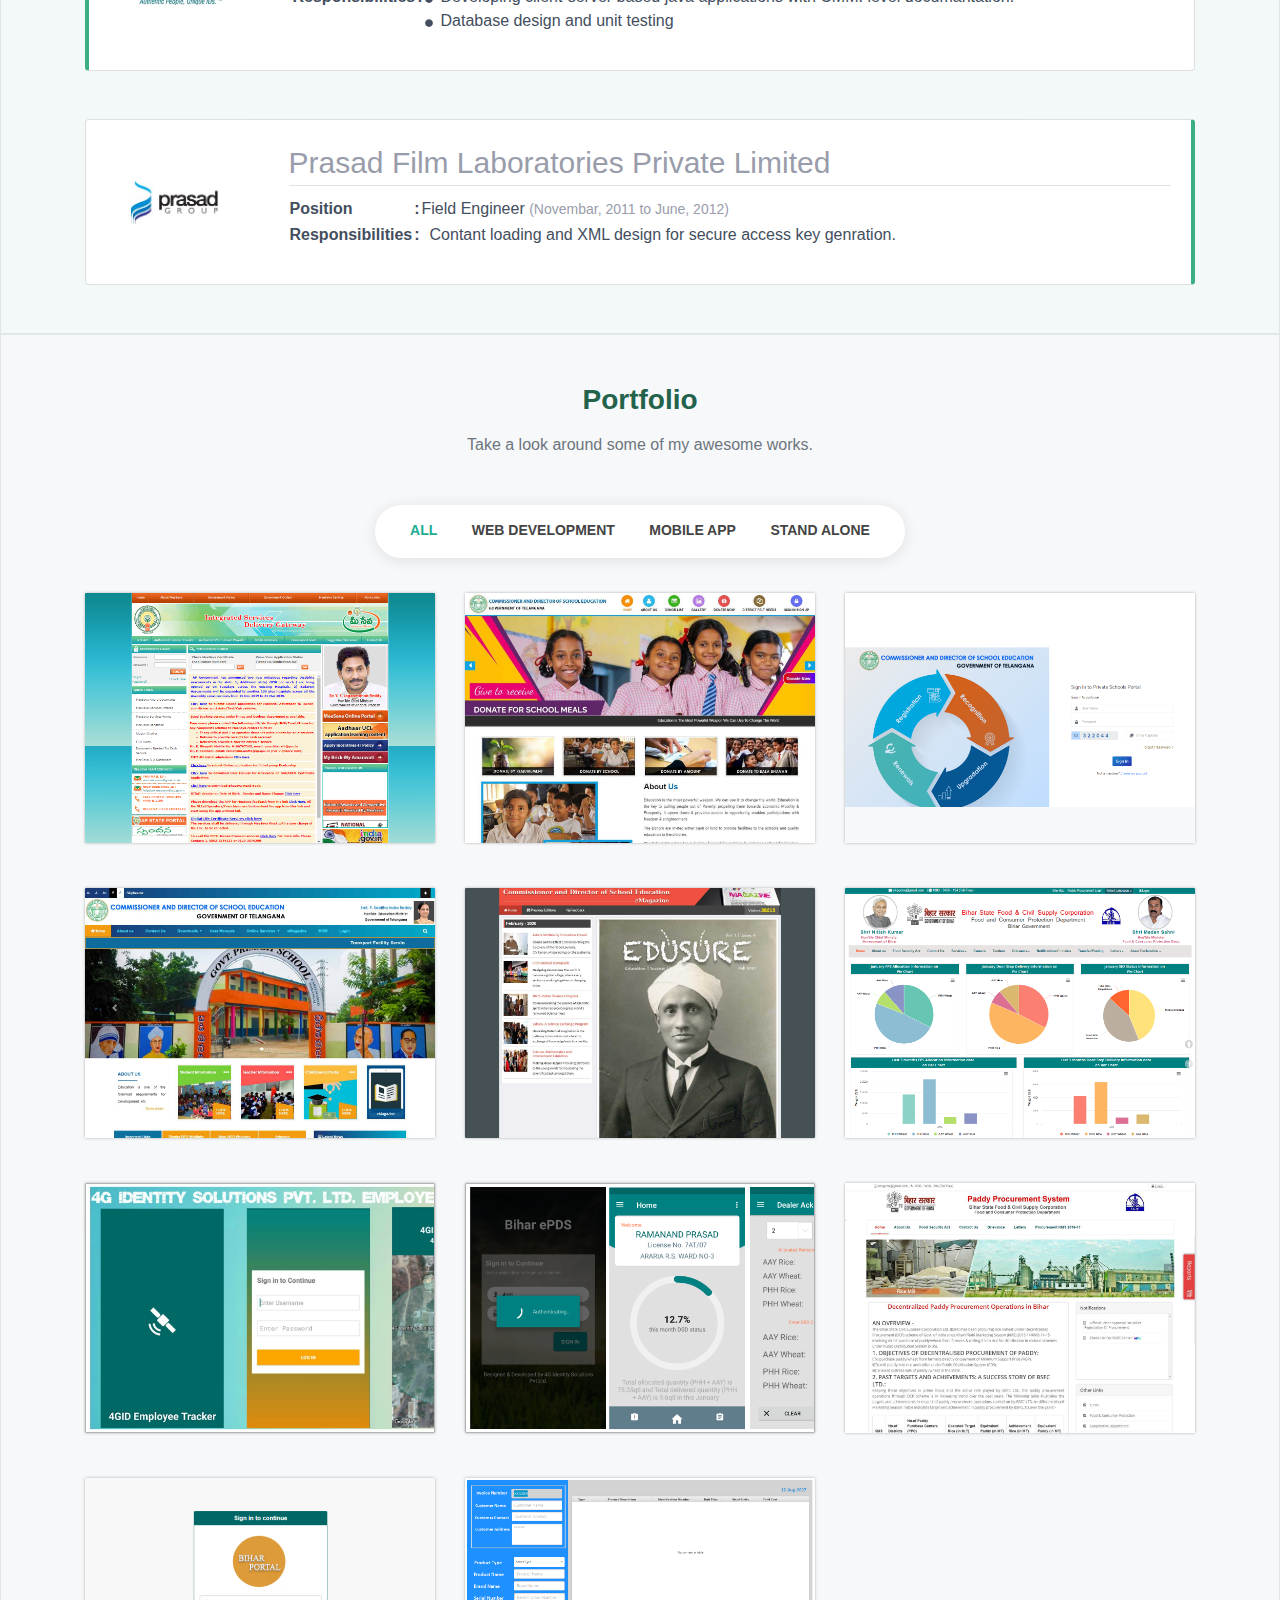
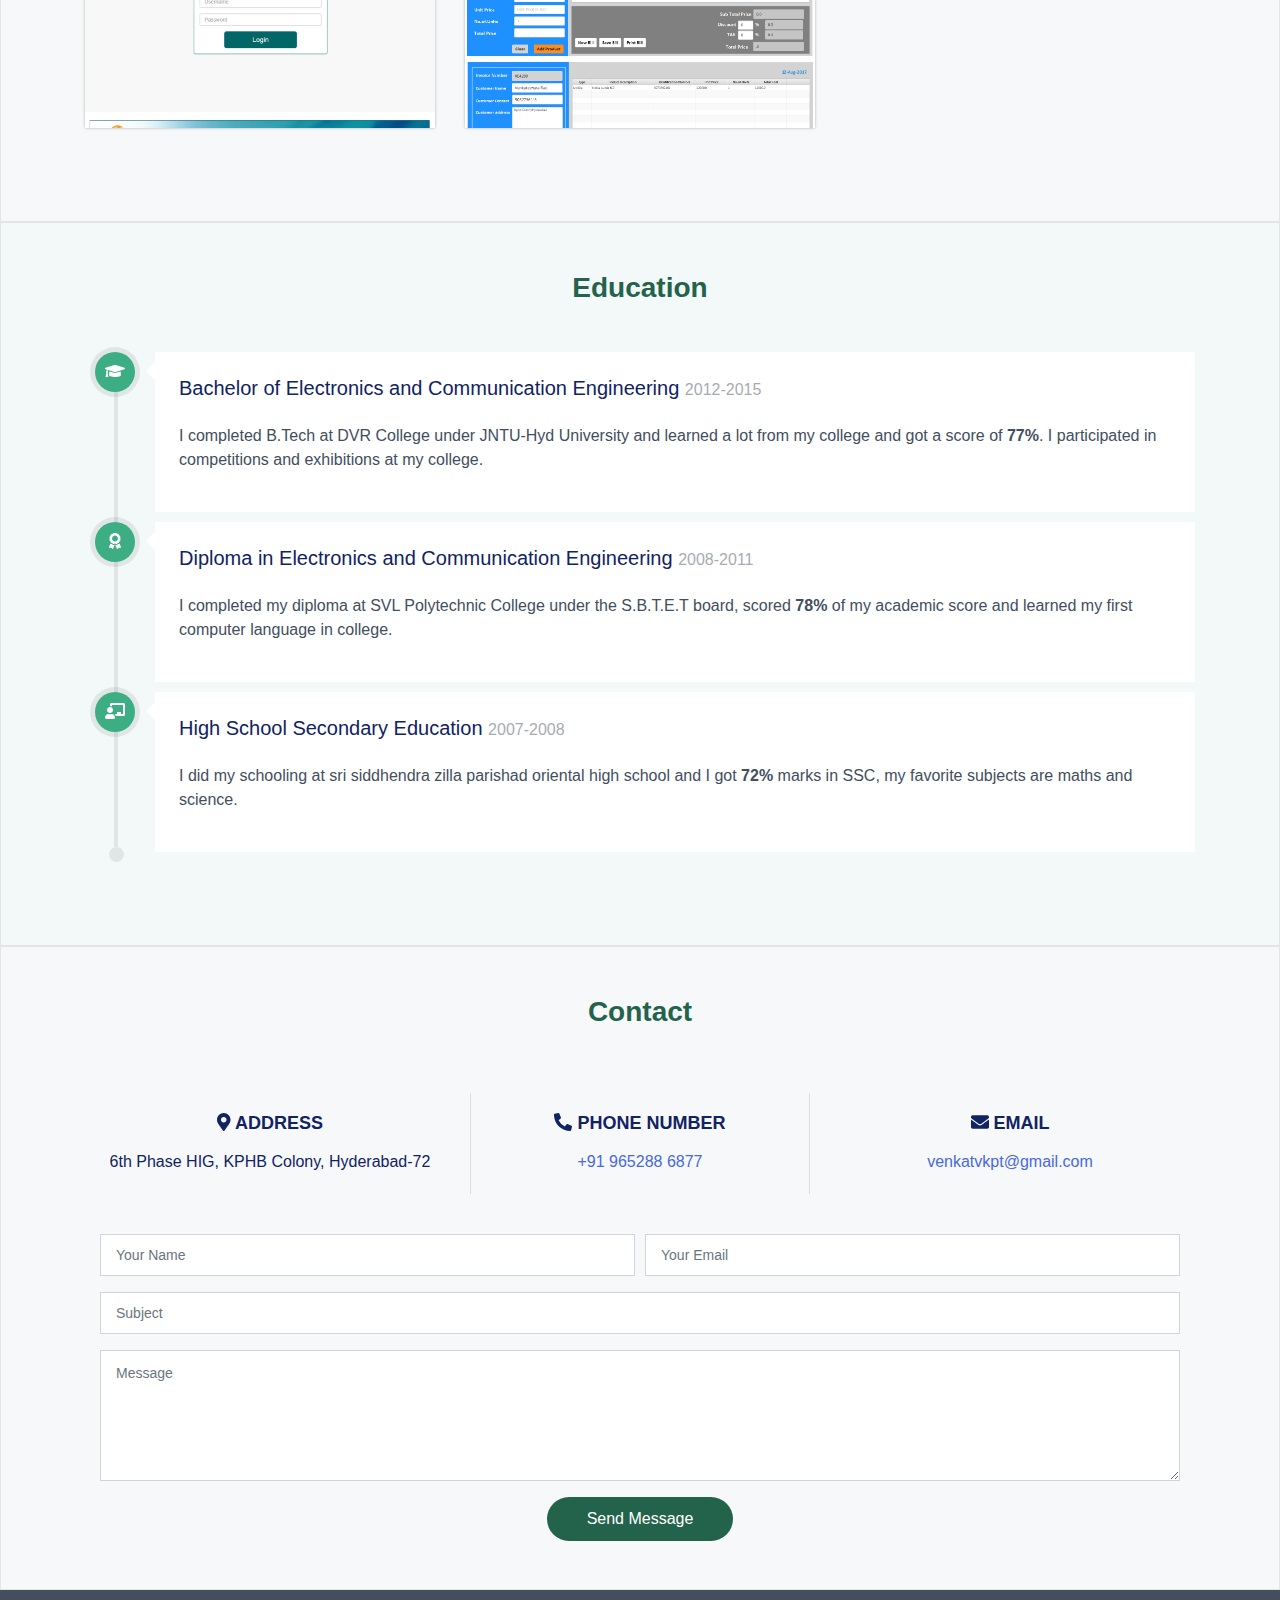
==== commit d446f96e: "Update Exp" ====
--- a/index.html
+++ b/index.html
@@ -1,11 +1,22 @@
 <!DOCTYPE html>
 <html lang="en">
    <head>
-      <meta charset="utf-8">
-      <meta name="viewport" content="width=device-width, initial-scale=1, shrink-to-fit=no">
-      <meta name="description" content="">
-      <meta name="author" content="">
+      <meta name="google-site-verification" content="M70hTORJwTObeux3jAqPGl8-FKI5cHlWQA6qySGLJD0" />
       <title>Venkateswara Rao | Java Developer</title>
+	   <meta http-equiv="X-UA-Compatible" content="IE=edge">
+<meta http-equiv="content-type" content="text/html;charset=UTF-8">
+<meta name='subtitle' content='Vakkapatla Venkateswara rao'>
+<meta name="viewport" content="width=device-width, initial-scale=1" />
+<meta name="description" content="Over the past 4+ years I have experienced on 
+•	Java Frame works like Struts MVC and Spring MVC and Spring Rest Web Service
+•	DataBase  technologies Oracle and MySql
+•	Front end technologies HTML,JSP,AJAX ,CSS, Bootstrap,JS, jQuery, Angular JS(beginner)
+•	Java Android API(beginner)
+" />
+<meta name="author" content="venkat" />
+<meta name='keywords'
+	content='venkateswararao, vakkapatla venkateswararao, vvrao vrao'>
+<meta name='robots' content='index,follow'>
       <link rel="shortcut icon" href="resources/img/favicon.ico">
       <!-- Bootstrap core CSS -->
       <link href="resources/css/bootstrap.min.css" rel="stylesheet">
@@ -75,7 +86,7 @@
       <section class="skills-section section py-5 section-oth-bg" id="skills" >
          <div class="container">
             <h3 class="section-title font-weight-bold text-center mb-3">Skills Overview</h3>
-            <div class="section-intro mx-auto text-center mb-5 text-secondary">I have more than 3 years' experience building client server based applications. Below is a quick overview of my main technical skill sets and tools I use. Want to find out more about my experience? 
+            <div class="section-intro mx-auto text-center mb-5 text-secondary">I have more than 4 years' experience building client server based applications. Below is a quick overview of my main technical skill sets and tools I use. Want to find out more about my experience? 
 			<a href="resources/cv/VenkateswaraRao_Experienced_CV.pdf" target="_blank">Check out my resume</a>.</div>
             <div class="skills-blocks mx-auto pt-5">
                <div class="row">
@@ -568,4 +579,4 @@
       <script src="resources/js/portfolio.min.js"></script>
       <script src="resources/js/contact_me.min.js" type="text/javascript"></script>
    </body>
-</html>+</html>
